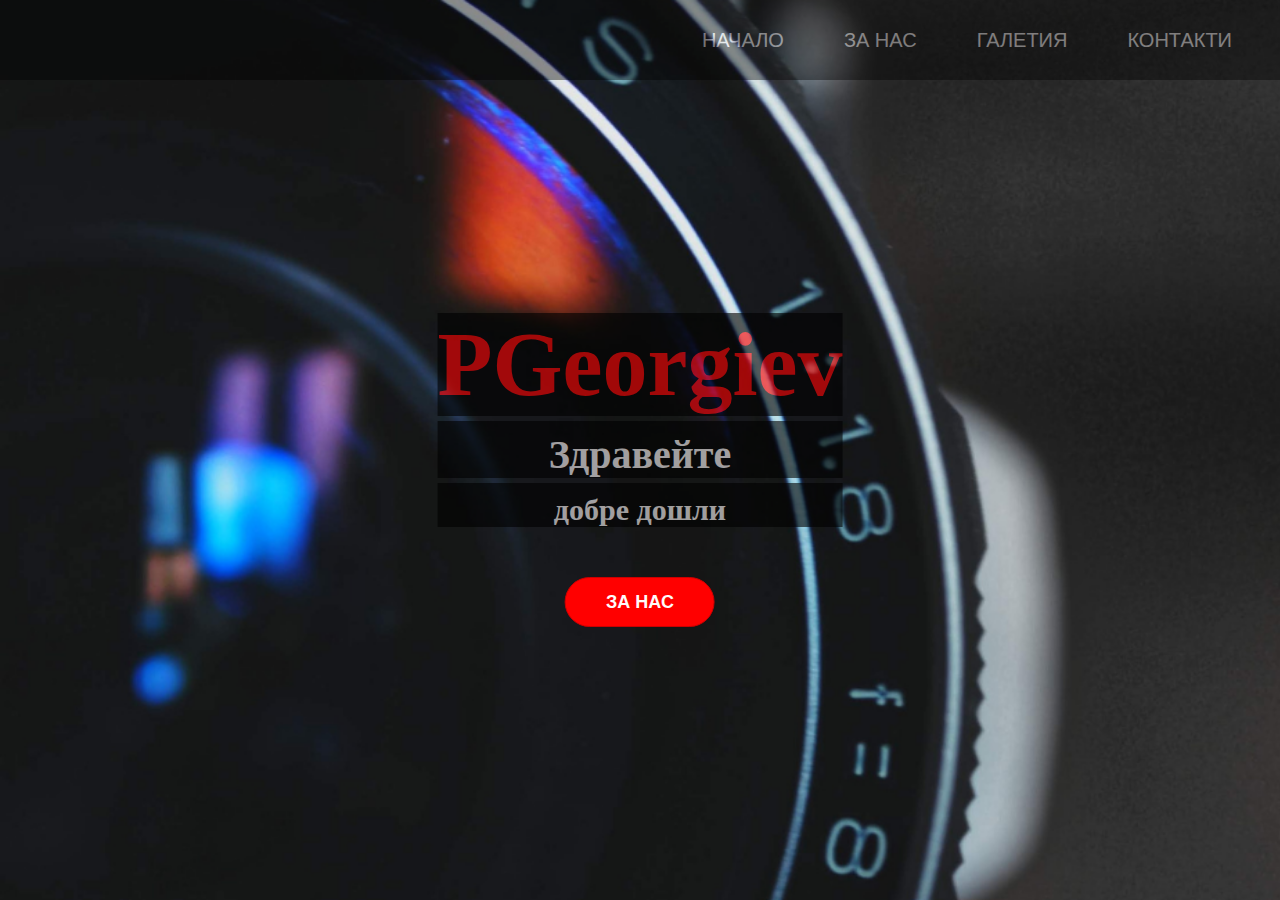
==== docs/index.html @ f3340d70 "Add files via upload" ====
<html lang="en">

<head>
    <title>PGeorgiev </title>
    <meta charset="UTF-8">
    <meta http-equiv="X-UA-Compatible" content="IE=edge">
    <meta name="viewport" content="width=device-width, initial-scale=1.0">
    <link rel="stylesheet" href="pavel11.css">
</head>

<body>
    <center>
        <div class="pavel">
            <nav class="navbar">

                <ul>
                    <li><a class="active" href="file:///C:/Users/klient/Desktop/k%3Bug/index1.html">НАЧАЛО</a></li>
                    <li><a href="file:///C:/Users/klient/Desktop/k%3Bug/zanas.html">ЗА НАС</a></li>
                    <li><a href="file:///C:/Users/klient/Desktop/k%3Bug/galeriq.html">ГАЛЕТИЯ</a></li>
                    <li><a href="file:///C:/Users/klient/Desktop/k%3Bug/cotakti.html">КОНТАКТИ</a></li>
                </ul>

            </nav>

        </div>

        <div class="center">
            <h1>PGeorgiev</h1>
            <h2>Здравейте</h2>
            <h3>добре дошли</h3>
        
        <div class="buttons">
            <a href="file:///C:/Users/klient/Desktop/k%3Bug/zanas.html"><button>ЗА НАС</button>
        </div>
    </div>
    </center>
</body>

</html>
---- docs/pavel11.css ----
*{
    padding: 0;
    margin: 0;
}

body{
    background-color: black;
}
.pavel{
    background: url(101.png)no-repeat;
  
    background-size: cover;
    height: 100%;
}

.navbar{
    position: fixed;
    height: 80px;
    top: 0;
    left: 0;
    width: 100%;
    background: rgb(0, 0, 0);
    opacity: 0.4;
}

.navbar ul{
    float: right;
    margin-right: 20px;
}

.navbar ul li{
    list-style: none;
    margin: 0 8px;
    display: inline-block;
    line-height: 80px;
}

.navbar ul li a{
    font-size: 20px;
    font-family: 'Segoe UI', 'Helvetica Neue', sans-serif;
    color: rgb(255, 250, 250);
    padding: 6px 20px;
    text-decoration: none;
    transition: .4s;
}

.navbar ul li a.ctive,
.navbar ul li a:hover{
    background: red;
    border-radius: 2px;
}

.pavel{
display: flex;
} 

.center{
    position: absolute;
    left: 50%;
    top: 55%;
    transform: translate(-50%, -50%);
    font-family: sans-serif;
    user-select: none;
}

.center h1{
    color: red;
    font-size: 90px;
    border-top-right-radius: 0px;
    border-top-left-radius: 0px;
    background-color: rgb(0, 0, 0);
    opacity: 0.6;
    font-family: Georgia, serif;;
    text-align: center;
    width: 100%;
}

.center h2{
    color: rgb(255, 250, 250);
    font-size: 40px;
    padding-top: 10px;
    font-weight: bold;
    margin-top: 5px;
    font-family: Georgia, serif;
    text-align: center;
    opacity: 0.6;
    border-top-right-radius: 0px;
    border-top-left-radius: 0px;
    background-color: rgb(0, 0, 0);
    width: 100%;
}

.center h3{
    color: rgb(255, 250, 250);
    font-size: 30px;
    padding-top: 10px;
    font-weight: bold;
    margin-top: 5px;
    font-family: Georgia, serif;
    text-align: center;
    opacity: 0.6;
    border-top-right-radius: 0px;
    border-top-left-radius: 0px;
    background-color: rgb(0, 0, 0)
    
}

.buttons{
    margin: 50px; 
}

.buttons button{
    height: 50px;
    width: 150px;
    font-size: 18px;
    font-weight: 600;
    color: rgb(255, 250, 250);
    background: red;
    outline: none;
    cursor: pointer;
    border: 1px solid#cc0000;
    border-radius: 25px;
    transition: .4s;
}

.buttons .btn2{
    margin-left: 25%;
}

.buttons button:hover{
    background: #e26817;
}
/* галерия */
.gallery {
    margin: 100px auto 0;
    width: 700px;
}
.gallery a {
    display: inline-block;
    height: 135px;
    position: relative;
    width: 180px;

    -moz-user-select: none;
    -webkit-user-select: none;
    -khtml-user-select: none;
    user-select: none;
}
.gallery a img {

    cursor: pointer;
    display: block;
    height: 100%;
    left: 0px;
    position: absolute;
    top: 0px;
    width: 100%;
    z-index: 1;


    -webkit-transition: all 1.0s ease;
    -moz-transition: all 1.0s ease;
    -o-transition: all 1.0s ease;
    transition: all 1.0s ease;

}
/* Вращение  */
.gallery a:nth-child(1) img {
    -moz-transform: rotate(-25deg);
    -webkit-transform: rotate(-25deg);
    transform: rotate(-25deg);
}
.gallery a:nth-child(2) img {
    -moz-transform: rotate(-20deg);
    -webkit-transform: rotate(-20deg);
    transform: rotate(-20deg);
}
.gallery a:nth-child(3) img {
    -moz-transform: rotate(-15deg);
    -webkit-transform: rotate(-15deg);
    transform: rotate(-15deg);
}
.gallery a:nth-child(4) img {
    -moz-transform: rotate(-10deg);
    -webkit-transform: rotate(-10deg);
    transform: rotate(-10deg);
}
.gallery a:nth-child(5) img {
    -moz-transform: rotate(-5deg);
    -webkit-transform: rotate(-5deg);
    transform: rotate(-5deg);
}
.gallery a:nth-child(6) img {
    -moz-transform: rotate(0deg);
    -webkit-transform: rotate(0deg);
    transform: rotate(0deg);
}
.gallery a:nth-child(7) img {
    -moz-transform: rotate(5deg);
    -webkit-transform: rotate(5deg);
    transform: rotate(5deg);
}
.gallery a:nth-child(8) img {
    -moz-transform: rotate(10deg);
    -webkit-transform: rotate(10deg);
    transform: rotate(10deg);
}
.gallery a:nth-child(9) img {
    -moz-transform: rotate(15deg);
    -webkit-transform: rotate(15deg);
    transform: rotate(15deg);
}
.gallery a:nth-child(10) img {
    -moz-transform: rotate(20deg);
    -webkit-transform: rotate(20deg);
    transform: rotate(20deg);
}
.gallery a:nth-child(11) img {
    -moz-transform: rotate(25deg);
    -webkit-transform: rotate(25deg);
    transform: rotate(25deg);
}
.gallery a:nth-child(12) img {
    -moz-transform: rotate(30deg);
    -webkit-transform: rotate(30deg);
    transform: rotate(30deg);
}
.gallery a:focus img {
    cursor: default;
    height: 350%;
    left: -150px;
    top: -100px;
    position: absolute;
    width: 350%;
    z-index: 25;
    /* Правила перехода */
    -webkit-transition: all 1.0s ease;
    -moz-transition: all 1.0s ease;
    -o-transition: all 1.0s ease;
    transition: all 1.0s ease;

    -moz-transform: rotate(0deg);
    -webkit-transform: rotate(0deg);
    -o-transform: rotate(0deg);
    transform: rotate(0deg);
}

.title{
    color: rgb(255, 250, 250);
    font-size: 30px;
    padding-top: 10px;
    font-weight: bold;
    margin-top: 5px;
    font-family: Georgia, serif;
    text-align: center;
    opacity: 0.6;
}

.contform{
    color: rgb(255, 250, 250);
    font-size: 30px;
    padding-top: 10px;
    font-weight: bold;
    margin-top: 20px;
    font-family: Georgia, serif;
    text-align: center;
    position: absolute;
    left: 50%;
    top: 55%;
    transform: translate(-50%, -50%);
    opacity: 0.6;
    border-top-right-radius: 0px;
    border-top-left-radius: 0px;
    background-color: rgb(0, 0, 0)
}

.cont{
    color: rgb(255, 250, 250);
    font-size: 20px;
    padding-top: 10px;
    font-weight: bold;
    margin-top: 20px;
    font-family: Georgia, serif;
    text-align: center;
    position: absolute;
    left: 50%;
    top: 55%;
    transform: translate(-50%, -50%);
    opacity: 0.6;
    border-top-right-radius: 0px;
    border-top-left-radius: 0px;
    background-color: rgb(0, 0, 0)
}
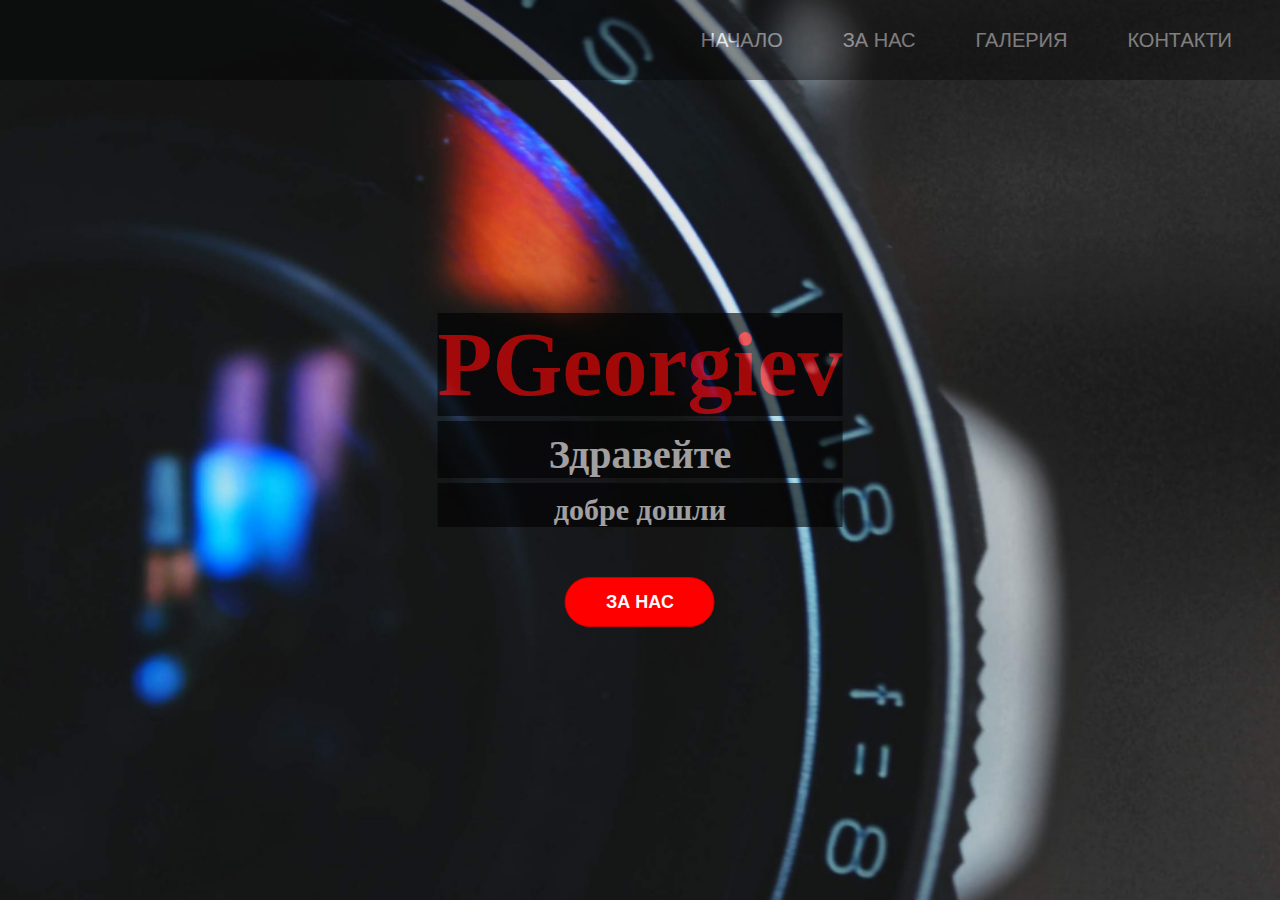
==== commit 9a45dcb7: "Add files via upload" ====
--- a/docs/index.html
+++ b/docs/index.html
@@ -14,9 +14,9 @@
             <nav class="navbar">
 
                 <ul>
-                    <li><a class="active" href="file:///C:/Users/klient/Desktop/k%3Bug/index1.html">НАЧАЛО</a></li>
+                    <li><a class="active" href="file:///C:/Users/klient/Desktop/k%3Bug/index.html">НАЧАЛО</a></li>
                     <li><a href="file:///C:/Users/klient/Desktop/k%3Bug/zanas.html">ЗА НАС</a></li>
-                    <li><a href="file:///C:/Users/klient/Desktop/k%3Bug/galeriq.html">ГАЛЕТИЯ</a></li>
+                    <li><a href="file:///C:/Users/klient/Desktop/k%3Bug/galeriq.html">ГАЛЕРИЯ</a></li>
                     <li><a href="file:///C:/Users/klient/Desktop/k%3Bug/cotakti.html">КОНТАКТИ</a></li>
                 </ul>
 
